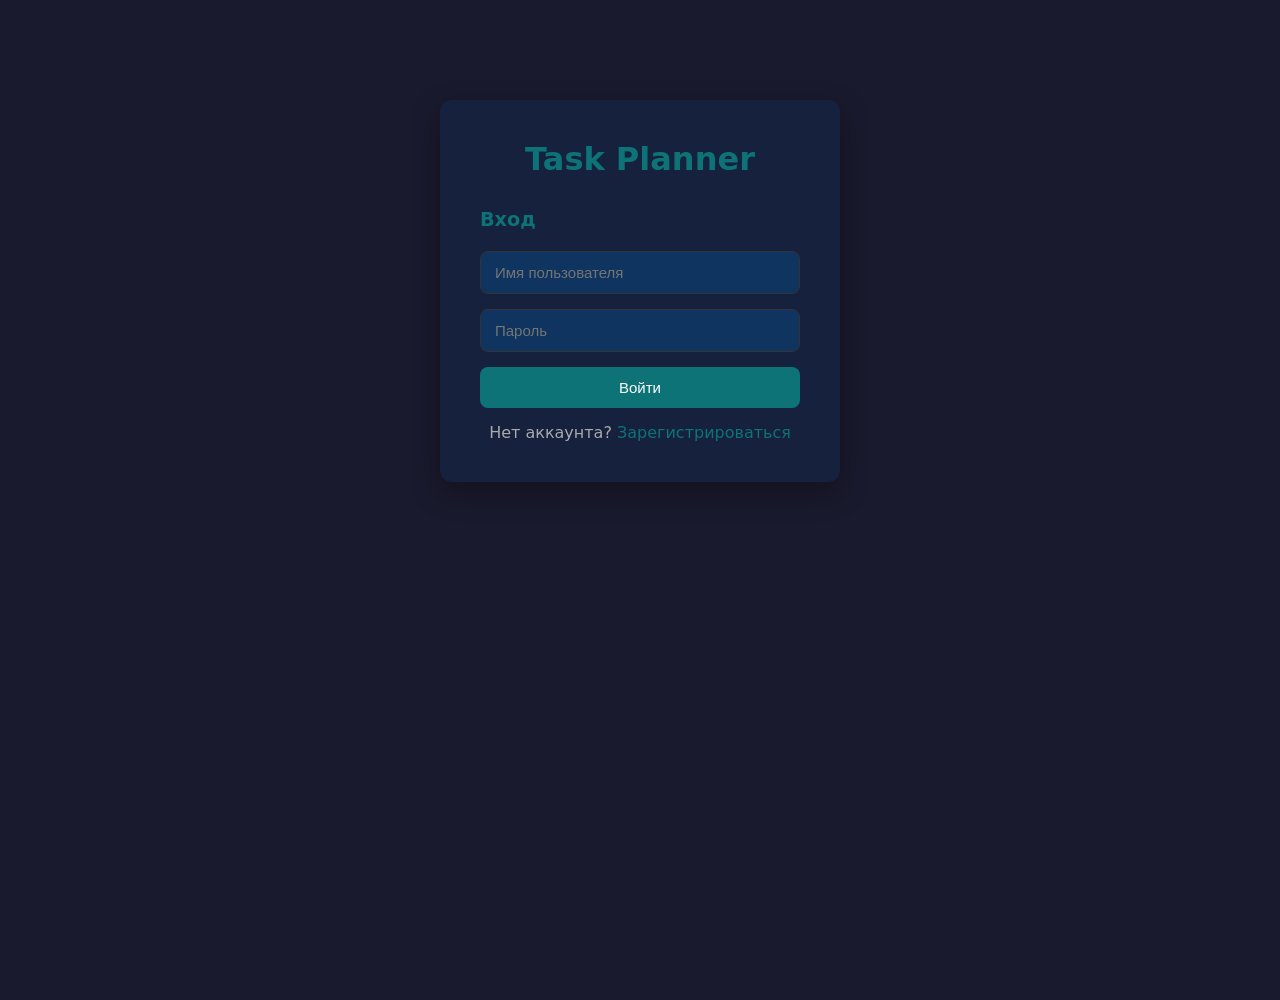
==== docs/index.html @ eadb4841 "refactor: remove overdue priority, add 7-day inactivity detection - Remove 'overdue' from PriorityEn" ====
<!DOCTYPE html>
<html lang="ru">
<head>
    <meta charset="UTF-8">
    <meta name="viewport" content="width=device-width, initial-scale=1.0">
    <title>Task Planner Dashboard</title>
    <link rel="stylesheet" href="css/styles.css">
    <link rel="stylesheet" href="css/kanban.css">
</head>
<body>
    <!-- Login Screen -->
    <div id="loginScreen" class="screen">
        <div class="login-container">
            <h1>Task Planner</h1>
            <div id="loginForm">
                <h2>Вход</h2>
                <input type="text" id="loginUsername" placeholder="Имя пользователя" />
                <input type="password" id="loginPassword" placeholder="Пароль" />
                <button onclick="app.login()">Войти</button>
                <p>Нет аккаунта? <a href="#" onclick="app.showRegister()">Зарегистрироваться</a></p>
            </div>
            <div id="registerForm" style="display: none;">
                <h2>Регистрация</h2>
                <input type="text" id="registerUsername" placeholder="Имя пользователя" />
                <input type="email" id="registerEmail" placeholder="Email" />
                <input type="password" id="registerPassword" placeholder="Пароль" />
                <button onclick="app.register()">Зарегистрироваться</button>
                <p>Уже есть аккаунт? <a href="#" onclick="app.showLogin()">Войти</a></p>
            </div>
        </div>
    </div>

    <!-- Main Dashboard -->
    <div id="dashboardScreen" class="screen" style="display: none;">
        <header>
            <h1>Task Planner Dashboard</h1>
            <div class="header-actions">
                <span id="currentUser"></span>
                <button onclick="app.showSettings()">⚙️ Настройки</button>
                <button onclick="app.showCalendar()">📅 Календарь</button>
                <button onclick="app.showOverdue()">⏰ Просрочка</button>
                <button onclick="app.showArchive()">📦 Архив</button>
                <button onclick="app.logout()">Выход</button>
            </div>
        </header>

        <div class="dashboard-content">
            <button class="add-task-btn" onclick="app.showCreateTaskModal()">+ Создать задачу</button>

            <div class="kanban-board">
                <div class="kanban-column" data-priority="urgent">
                    <div class="column-header urgent">
                        <h3>🔥 Срочная</h3>
                        <span class="task-count">0</span>
                    </div>
                    <div class="column-content" id="urgent-tasks"></div>
                </div>

                <div class="kanban-column" data-priority="medium">
                    <div class="column-header medium">
                        <h3>⚡ Средняя срочность</h3>
                        <span class="task-count">0</span>
                    </div>
                    <div class="column-content" id="medium-tasks"></div>
                </div>

                <div class="kanban-column" data-priority="low">
                    <div class="column-header low">
                        <h3>📌 Малая срочность</h3>
                        <span class="task-count">0</span>
                    </div>
                    <div class="column-content" id="low-tasks"></div>
                </div>

                <div class="kanban-column" data-priority="future">
                    <div class="column-header future">
                        <h3>🔮 В будущем</h3>
                        <span class="task-count">0</span>
                    </div>
                    <div class="column-content" id="future-tasks"></div>
                </div>
            </div>
        </div>
    </div>

    <!-- Create/Edit Task Modal -->
    <div id="taskModal" class="modal">
        <div class="modal-content">
            <span class="close" onclick="app.closeTaskModal()">&times;</span>
            <h2 id="taskModalTitle">Создать задачу</h2>
            <input type="text" id="taskTitle" placeholder="Название задачи" />
            <textarea id="taskDescription" placeholder="Описание задачи"></textarea>
            <select id="taskPriority">
                <option value="urgent">Срочная</option>
                <option value="medium">Средняя срочность</option>
                <option value="low">Малая срочность</option>
                <option value="future">В будущем</option>
            </select>
            <button onclick="app.saveTask()">Сохранить</button>
        </div>
    </div>

    <!-- Comments Modal -->
    <div id="commentsModal" class="modal">
        <div class="modal-content">
            <span class="close" onclick="app.closeCommentsModal()">&times;</span>
            <h2>Комментарии</h2>
            <div id="commentsList"></div>
            <div class="comment-input">
                <textarea id="newComment" placeholder="Добавить комментарий..."></textarea>
                <button onclick="app.addComment()">Отправить</button>
            </div>
        </div>
    </div>

    <!-- Postpone Modal -->
    <div id="postponeModal" class="modal">
        <div class="modal-content">
            <span class="close" onclick="app.closePostponeModal()">&times;</span>
            <h2>Отложить задачу</h2>
            <textarea id="postponeReason" placeholder="Причина отложения..."></textarea>
            <button onclick="app.postponeTask()">Отложить</button>
        </div>
    </div>

    <!-- Settings Modal -->
    <div id="settingsModal" class="modal">
        <div class="modal-content">
            <span class="close" onclick="app.closeSettingsModal()">&times;</span>
            <h2>Настройки</h2>
            <label>
                <input type="checkbox" id="autoStartTimer" />
                Автоматически запускать таймер при назначении задачи
            </label>
            <button onclick="app.saveSettings()">Сохранить</button>
        </div>
    </div>

    <!-- Calendar Modal -->
    <div id="calendarModal" class="modal">
        <div class="modal-content large">
            <span class="close" onclick="app.closeCalendarModal()">&times;</span>
            <h2>Календарь активности</h2>
            <div class="calendar-header">
                <button onclick="calendar.prevMonth()">◀</button>
                <span id="calendarTitle"></span>
                <button onclick="calendar.nextMonth()">▶</button>
            </div>
            <div id="calendarGrid"></div>
            <div id="calendarDetails"></div>
        </div>
    </div>

    <!-- Archive Modal -->
    <div id="archiveModal" class="modal">
        <div class="modal-content large">
            <span class="close" onclick="app.closeArchiveModal()">&times;</span>
            <h2>Архив задач</h2>
            <div id="archiveList"></div>
        </div>
    </div>

    <!-- Overdue Modal -->
    <div id="overdueModal" class="modal">
        <div class="modal-content">
            <span class="close" onclick="app.closeOverdueModal()">&times;</span>
            <h2>⏰ Просроченные задачи</h2>
            <div id="overdueList"></div>
        </div>
    </div>

    <script src="js/api.js"></script>
    <script src="js/auth.js"></script>
    <script src="js/websocket.js"></script>
    <script src="js/timer.js"></script>
    <script src="js/comments.js"></script>
    <script src="js/calendar.js"></script>
    <script src="js/notifications.js"></script>
    <script src="js/kanban.js"></script>
    <script src="js/app.js"></script>
</body>
</html>
---- docs/css/styles.css ----
* {
    box-sizing: border-box;
    margin: 0;
    padding: 0;
}

body {
    font-family: 'Segoe UI', system-ui, sans-serif;
    background: #1a1a2e;
    color: #eee;
    min-height: 100vh;
}

/* Login Screen */
.login-container {
    max-width: 400px;
    margin: 100px auto;
    padding: 40px;
    background: #16213e;
    border-radius: 12px;
    box-shadow: 0 10px 28px rgba(0,0,0,0.35);
}

.login-container h1 {
    text-align: center;
    color: #0d7377;
    margin-bottom: 30px;
}

.login-container h2 {
    font-size: 1.2rem;
    margin-bottom: 20px;
    color: #0d7377;
}

.login-container input {
    width: 100%;
    padding: 12px 14px;
    margin-bottom: 15px;
    border: 1px solid #333;
    border-radius: 8px;
    background: #0f3460;
    color: #fff;
    font-size: 15px;
}

.login-container input:focus {
    outline: none;
    border-color: #0d7377;
}

.login-container button {
    width: 100%;
    padding: 12px;
    border: none;
    border-radius: 8px;
    background: #0d7377;
    color: #fff;
    font-size: 15px;
    cursor: pointer;
    margin-bottom: 15px;
}

.login-container button:hover {
    background: #0a5c5f;
}

.login-container p {
    text-align: center;
    color: #aaa;
}

.login-container a {
    color: #0d7377;
    text-decoration: none;
}

.login-container a:hover {
    text-decoration: underline;
}

/* Header */
header {
    background: #16213e;
    padding: 20px 40px;
    display: flex;
    justify-content: space-between;
    align-items: center;
    box-shadow: 0 2px 10px rgba(0,0,0,0.3);
}

header h1 {
    color: #0d7377;
    font-size: 1.5rem;
}

.header-actions {
    display: flex;
    gap: 15px;
    align-items: center;
}

.header-actions span {
    color: #0d7377;
    font-weight: 600;
}

.header-actions button {
    padding: 10px 18px;
    border: none;
    border-radius: 8px;
    background: #0f3460;
    color: #fff;
    cursor: pointer;
    font-size: 14px;
}

.header-actions button:hover {
    background: #0d7377;
}

/* Dashboard Content */
.dashboard-content {
    padding: 30px 40px;
}

.add-task-btn {
    padding: 12px 24px;
    border: none;
    border-radius: 8px;
    background: #0d7377;
    color: #fff;
    font-size: 16px;
    cursor: pointer;
    margin-bottom: 30px;
}

.add-task-btn:hover {
    background: #0a5c5f;
}

/* Modal */
.modal {
    display: none;
    position: fixed;
    z-index: 1000;
    left: 0;
    top: 0;
    width: 100%;
    height: 100%;
    background-color: rgba(0,0,0,0.7);
}

.modal-content {
    background-color: #16213e;
    margin: 5% auto;
    padding: 30px;
    border-radius: 12px;
    width: 90%;
    max-width: 500px;
    box-shadow: 0 10px 40px rgba(0,0,0,0.5);
}

.modal-content.large {
    max-width: 800px;
}

.close {
    color: #aaa;
    float: right;
    font-size: 28px;
    font-weight: bold;
    cursor: pointer;
}

.close:hover {
    color: #fff;
}

.modal-content h2 {
    color: #0d7377;
    margin-bottom: 20px;
}

.modal-content input,
.modal-content textarea,
.modal-content select {
    width: 100%;
    padding: 12px 14px;
    margin-bottom: 15px;
    border: 1px solid #333;
    border-radius: 8px;
    background: #0f3460;
    color: #fff;
    font-size: 15px;
    font-family: inherit;
}

.modal-content textarea {
    min-height: 100px;
    resize: vertical;
}

.modal-content input:focus,
.modal-content textarea:focus,
.modal-content select:focus {
    outline: none;
    border-color: #0d7377;
}

.modal-content button {
    padding: 12px 24px;
    border: none;
    border-radius: 8px;
    background: #0d7377;
    color: #fff;
    font-size: 15px;
    cursor: pointer;
}

.modal-content button:hover {
    background: #0a5c5f;
}

.modal-content label {
    display: flex;
    align-items: center;
    gap: 10px;
    margin-bottom: 15px;
    cursor: pointer;
}

.modal-content input[type="checkbox"] {
    width: auto;
    margin: 0;
}

/* Comments */
#commentsList {
    max-height: 400px;
    overflow-y: auto;
    margin-bottom: 20px;
}

.comment-item {
    background: #0f3460;
    padding: 12px;
    border-radius: 8px;
    margin-bottom: 10px;
}

.comment-header {
    display: flex;
    justify-content: space-between;
    margin-bottom: 8px;
}

.comment-author {
    color: #0d7377;
    font-weight: 600;
}

.comment-date {
    color: #888;
    font-size: 12px;
}

.comment-text {
    color: #eee;
}

.comment-actions {
    margin-top: 8px;
    display: flex;
    gap: 10px;
}

.comment-actions button {
    padding: 4px 12px;
    font-size: 12px;
    background: #555;
}

.comment-input {
    display: flex;
    gap: 10px;
}

.comment-input textarea {
    flex: 1;
    min-height: 60px;
}

/* Calendar */
.calendar-header {
    display: flex;
    justify-content: space-between;
    align-items: center;
    margin-bottom: 20px;
}

.calendar-header button {
    padding: 8px 16px;
    background: #0f3460;
}

#calendarGrid {
    display: grid;
    grid-template-columns: repeat(7, 1fr);
    gap: 8px;
    margin-bottom: 20px;
}

.calendar-day {
    background: #0f3460;
    padding: 10px;
    border-radius: 8px;
    text-align: center;
    cursor: pointer;
    min-height: 60px;
}

.calendar-day:hover {
    background: #0d7377;
}

.calendar-day.active {
    background: #0d7377;
    border: 2px solid #0a5c5f;
}

.calendar-day.has-activity {
    border: 2px solid #0d7377;
}

#calendarDetails {
    background: #0f3460;
    padding: 15px;
    border-radius: 8px;
    min-height: 100px;
}

/* Archive */
#archiveList {
    max-height: 500px;
    overflow-y: auto;
}

.archive-item {
    background: #0f3460;
    padding: 15px;
    border-radius: 8px;
    margin-bottom: 10px;
}

.archive-item h3 {
    color: #0d7377;
    margin-bottom: 8px;
}

.archive-item p {
    color: #aaa;
    font-size: 14px;
}

/* Responsive */
@media (max-width: 1200px) {
    .kanban-board {
        grid-template-columns: repeat(2, 1fr);
    }
}

@media (max-width: 768px) {
    header {
        flex-direction: column;
        gap: 15px;
    }

    .header-actions {
        flex-wrap: wrap;
        justify-content: center;
    }

    .dashboard-content {
        padding: 20px;
    }

    .kanban-board {
        grid-template-columns: 1fr;
    }

    .modal-content {
        width: 95%;
        margin: 10% auto;
    }
}

/* Calendar today highlight */
.calendar-day.today {
    background: #0d7377;
    color: white;
    font-weight: bold;
    border: 2px solid #14ffec;
}

.calendar-day.today:hover {
    background: #0a5a5d;
}
---- docs/css/kanban.css ----
/* Kanban Board */
.kanban-board {
    display: grid;
    grid-template-columns: repeat(4, 1fr);
    gap: 20px;
}

.kanban-column {
    background: #16213e;
    border-radius: 12px;
    padding: 15px;
    min-height: 500px;
}

.column-header {
    padding: 12px;
    border-radius: 8px;
    margin-bottom: 15px;
    display: flex;
    justify-content: space-between;
    align-items: center;
}

.column-header.urgent {
    background: rgba(231, 76, 60, 0.2);
    border-left: 4px solid #e74c3c;
}

.column-header.medium {
    background: rgba(243, 156, 18, 0.2);
    border-left: 4px solid #f39c12;
}

.column-header.low {
    background: rgba(52, 152, 219, 0.2);
    border-left: 4px solid #3498db;
}

.column-header.future {
    background: rgba(149, 165, 166, 0.2);
    border-left: 4px solid #95a5a6;
}

.column-header h3 {
    font-size: 1rem;
    color: #fff;
}

.task-count {
    background: #0f3460;
    padding: 4px 12px;
    border-radius: 12px;
    font-size: 14px;
    font-weight: 600;
}

.column-content {
    min-height: 400px;
}

/* Task Card */
.task-card {
    background: #0f3460;
    border-radius: 8px;
    padding: 15px;
    margin-bottom: 12px;
    cursor: move;
    transition: all 0.2s;
    border-left: 3px solid transparent;
}

.task-card:hover {
    transform: translateY(-2px);
    box-shadow: 0 4px 12px rgba(0,0,0,0.3);
}

.task-card.dragging {
    opacity: 0.5;
}

.task-card.urgent {
    border-left-color: #e74c3c;
}

.task-card.medium {
    border-left-color: #f39c12;
}

.task-card.low {
    border-left-color: #3498db;
}

.task-card.future {
    border-left-color: #95a5a6;
}

.task-header {
    display: flex;
    justify-content: space-between;
    align-items: flex-start;
    margin-bottom: 10px;
}

.task-title {
    font-size: 16px;
    font-weight: 600;
    color: #fff;
    flex: 1;
}

.task-status {
    display: flex;
    gap: 5px;
}

.status-badge {
    padding: 4px 8px;
    border-radius: 4px;
    font-size: 12px;
    font-weight: 600;
}

.status-badge.completed {
    background: rgba(46, 204, 113, 0.2);
    color: #2ecc71;
}

.status-badge.postponed {
    background: rgba(241, 196, 15, 0.2);
    color: #f1c40f;
}

.status-badge.in-progress {
    background: rgba(52, 152, 219, 0.2);
    color: #3498db;
}

.task-description {
    color: #aaa;
    font-size: 14px;
    margin-bottom: 12px;
    line-height: 1.4;
}

.task-meta {
    display: flex;
    justify-content: space-between;
    align-items: center;
    margin-bottom: 12px;
    font-size: 13px;
    color: #888;
}

.task-assignee {
    display: flex;
    align-items: center;
    gap: 6px;
}

.assignee-avatar {
    width: 24px;
    height: 24px;
    border-radius: 50%;
    background: #0d7377;
    display: flex;
    align-items: center;
    justify-content: center;
    font-size: 12px;
    font-weight: 600;
    color: #fff;
}

.task-timer {
    display: flex;
    align-items: center;
    gap: 6px;
}

.timer-active {
    color: #2ecc71;
    animation: pulse 2s infinite;
}

@keyframes pulse {
    0%, 100% { opacity: 1; }
    50% { opacity: 0.5; }
}

.task-actions {
    display: flex;
    gap: 8px;
    flex-wrap: wrap;
}

.task-actions button {
    padding: 6px 12px;
    border: none;
    border-radius: 6px;
    font-size: 13px;
    cursor: pointer;
    transition: all 0.2s;
}

.btn-assign {
    background: #0d7377;
    color: #fff;
}

.btn-assign:hover {
    background: #0a5c5f;
}

.btn-timer {
    background: #3498db;
    color: #fff;
}

.btn-timer:hover {
    background: #2980b9;
}

.btn-complete {
    background: #2ecc71;
    color: #fff;
}

.btn-complete:hover {
    background: #27ae60;
}

.btn-postpone {
    background: #f39c12;
    color: #fff;
}

.btn-postpone:hover {
    background: #e67e22;
}

.btn-comments {
    background: #9b59b6;
    color: #fff;
}

.btn-comments:hover {
    background: #8e44ad;
}

.btn-archive {
    background: #555;
    color: #fff;
}

.btn-archive:hover {
    background: #666;
}

.btn-delete {
    background: #e74c3c;
    color: #fff;
}

.btn-delete:hover {
    background: #c0392b;
}

/* Drag and Drop */
.column-content.drag-over {
    background: rgba(13, 115, 119, 0.1);
    border: 2px dashed #0d7377;
    border-radius: 8px;
}

/* Empty State */
.empty-state {
    text-align: center;
    padding: 40px 20px;
    color: #666;
}

.empty-state p {
    font-size: 14px;
}
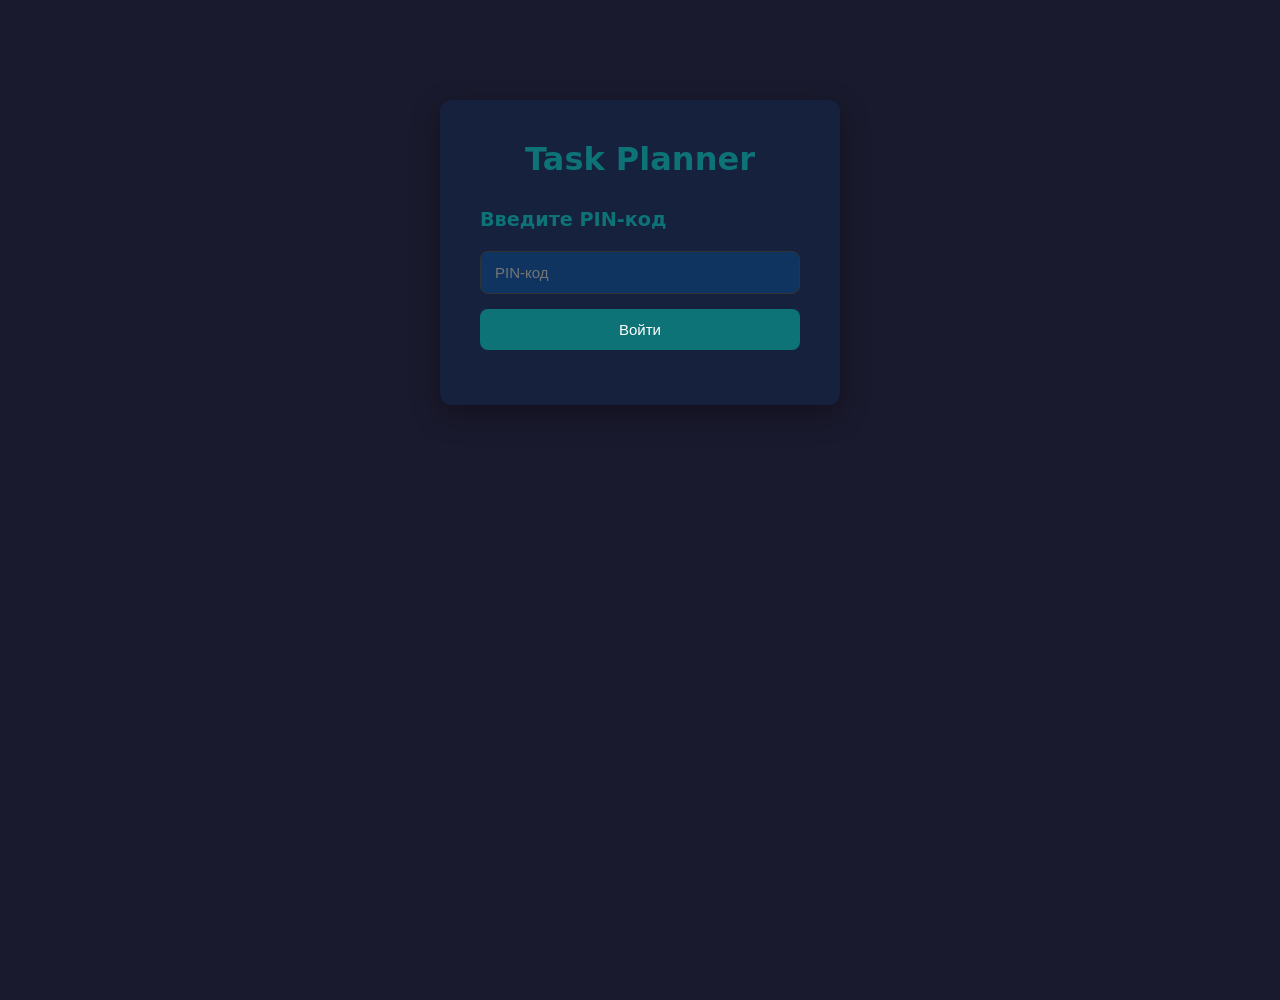
==== commit 208bfd7b: "Система пин-кода для доступа к сайту   - Архив отображается карточками вместо списка   - Детальный п" ====
--- a/docs/index.html
+++ b/docs/index.html
@@ -8,8 +8,21 @@
     <link rel="stylesheet" href="css/kanban.css">
 </head>
 <body>
+    <!-- Pin Code Screen -->
+    <div id="pinScreen" class="screen">
+        <div class="login-container">
+            <h1>Task Planner</h1>
+            <div id="pinForm">
+                <h2>Введите PIN-код</h2>
+                <input type="password" id="pinCode" placeholder="PIN-код" maxlength="10" onkeypress="if(event.key==='Enter') app.checkPin()" />
+                <button onclick="app.checkPin()">Войти</button>
+                <p id="pinError" style="color: red; display: none;">Неверный PIN-код</p>
+            </div>
+        </div>
+    </div>
+
     <!-- Login Screen -->
-    <div id="loginScreen" class="screen">
+    <div id="loginScreen" class="screen" style="display: none;">
         <div class="login-container">
             <h1>Task Planner</h1>
             <div id="loginForm">
@@ -36,10 +49,11 @@
             <h1>Task Planner Dashboard</h1>
             <div class="header-actions">
                 <span id="currentUser"></span>
+                <button id="adminBtn" onclick="app.showAdminPanel()" style="display: none;">👑 Админка</button>
                 <button onclick="app.showSettings()">⚙️ Настройки</button>
                 <button onclick="app.showCalendar()">📅 Календарь</button>
+                <button onclick="app.showArchive()">📦 Архив</button>
                 <button onclick="app.showOverdue()">⏰ Просрочка</button>
-                <button onclick="app.showArchive()">📦 Архив</button>
                 <button onclick="app.logout()">Выход</button>
             </div>
         </header>
@@ -96,6 +110,9 @@
                 <option value="low">Малая срочность</option>
                 <option value="future">В будущем</option>
             </select>
+            <select id="taskAssignee">
+                <option value="">Не назначена</option>
+            </select>
             <button onclick="app.saveTask()">Сохранить</button>
         </div>
     </div>
@@ -110,16 +127,6 @@
                 <textarea id="newComment" placeholder="Добавить комментарий..."></textarea>
                 <button onclick="app.addComment()">Отправить</button>
             </div>
-        </div>
-    </div>
-
-    <!-- Postpone Modal -->
-    <div id="postponeModal" class="modal">
-        <div class="modal-content">
-            <span class="close" onclick="app.closePostponeModal()">&times;</span>
-            <h2>Отложить задачу</h2>
-            <textarea id="postponeReason" placeholder="Причина отложения..."></textarea>
-            <button onclick="app.postponeTask()">Отложить</button>
         </div>
     </div>
 
@@ -160,12 +167,47 @@
         </div>
     </div>
 
+    <!-- Task Detail Modal -->
+    <div id="taskDetailModal" class="modal">
+        <div class="modal-content large">
+            <span class="close" onclick="app.closeTaskDetailModal()">&times;</span>
+            <div id="taskDetailContent"></div>
+        </div>
+    </div>
+
     <!-- Overdue Modal -->
     <div id="overdueModal" class="modal">
         <div class="modal-content">
             <span class="close" onclick="app.closeOverdueModal()">&times;</span>
             <h2>⏰ Просроченные задачи</h2>
             <div id="overdueList"></div>
+        </div>
+    </div>
+
+    <!-- Admin Panel Modal -->
+    <div id="adminModal" class="modal">
+        <div class="modal-content large">
+            <span class="close" onclick="app.closeAdminModal()">&times;</span>
+            <h2>👑 Панель администратора</h2>
+
+            <!-- Pin Code Management -->
+            <div class="admin-section">
+                <h3>🔐 Управление PIN-кодом</h3>
+                <div class="pin-management">
+                    <p>Текущий PIN-код: <strong id="currentPin">****</strong></p>
+                    <div style="margin-top: 15px;">
+                        <input type="text" id="newPinCode" placeholder="Новый PIN-код" maxlength="10" style="width: 200px; margin-right: 10px;" />
+                        <button onclick="app.updatePinCode()" style="background: #0d7377; color: white; padding: 8px 16px; border: none; border-radius: 4px; cursor: pointer;">Изменить PIN</button>
+                    </div>
+                    <p style="color: #888; font-size: 12px; margin-top: 8px;">PIN-код используется для доступа к сайту</p>
+                </div>
+            </div>
+
+            <!-- User Management -->
+            <div class="admin-section">
+                <h3>👥 Управление пользователями</h3>
+                <div id="adminUserList"></div>
+            </div>
         </div>
     </div>
 
--- a/docs/css/styles.css
+++ b/docs/css/styles.css
@@ -371,27 +371,195 @@
 }
 
 @media (max-width: 768px) {
+    /* Header mobile adaptation */
     header {
         flex-direction: column;
         gap: 15px;
+        padding: 15px 20px;
+    }
+
+    header h1 {
+        font-size: 1.25rem;
     }
 
     .header-actions {
         flex-wrap: wrap;
         justify-content: center;
-    }
-
+        width: 100%;
+    }
+
+    .header-actions button {
+        padding: 12px 16px;
+        font-size: 14px;
+        min-width: 44px;
+        min-height: 44px;
+    }
+
+    .header-actions span {
+        width: 100%;
+        text-align: center;
+        font-size: 14px;
+    }
+
+    /* Dashboard content */
     .dashboard-content {
         padding: 20px;
     }
 
+    /* Kanban board */
     .kanban-board {
         grid-template-columns: 1fr;
     }
 
+    /* Modal windows mobile adaptation */
     .modal-content {
         width: 95%;
-        margin: 10% auto;
+        margin: 5% auto;
+        padding: 20px;
+    }
+
+    .modal-content.large {
+        width: 95%;
+        max-width: none;
+    }
+
+    .close {
+        font-size: 36px;
+        line-height: 1;
+        padding: 8px;
+        margin: -8px -8px 0 0;
+        min-width: 44px;
+        min-height: 44px;
+        display: flex;
+        align-items: center;
+        justify-content: center;
+    }
+
+    .modal-content h2 {
+        font-size: 1.25rem;
+        margin-bottom: 15px;
+    }
+
+    /* Forms mobile adaptation */
+    .modal-content input,
+    .modal-content textarea,
+    .modal-content select,
+    .login-container input {
+        padding: 14px;
+        font-size: 16px;
+        min-height: 44px;
+    }
+
+    .modal-content textarea {
+        min-height: 120px;
+    }
+
+    .modal-content button,
+    .login-container button,
+    .add-task-btn {
+        padding: 14px 20px;
+        font-size: 16px;
+        min-height: 44px;
+    }
+
+    /* Calendar mobile */
+    .calendar-day {
+        min-height: 50px;
+        padding: 8px;
+        font-size: 14px;
+    }
+
+    /* Comments mobile */
+    .comment-input {
+        flex-direction: column;
+    }
+
+    .comment-input textarea {
+        min-height: 80px;
+    }
+
+    .comment-actions button {
+        padding: 8px 14px;
+        min-height: 44px;
+        font-size: 14px;
+    }
+}
+
+@media (max-width: 375px) {
+    /* Extra small screens */
+    header {
+        padding: 12px 15px;
+    }
+
+    header h1 {
+        font-size: 1.1rem;
+    }
+
+    .header-actions {
+        gap: 10px;
+    }
+
+    .header-actions button {
+        padding: 10px 14px;
+        font-size: 13px;
+        flex: 1 1 calc(50% - 5px);
+    }
+
+    .dashboard-content {
+        padding: 15px;
+    }
+
+    .modal-content {
+        width: 100%;
+        margin: 0;
+        padding: 15px;
+        border-radius: 0;
+        min-height: 100vh;
+    }
+
+    .modal-content.large {
+        width: 100%;
+    }
+
+    .login-container {
+        margin: 50px auto;
+        padding: 25px;
+        width: 95%;
+    }
+
+    #calendarGrid {
+        gap: 4px;
+    }
+
+    .calendar-day {
+        min-height: 40px;
+        padding: 6px;
+        font-size: 12px;
+    }
+}
+
+@media (max-width: 320px) {
+    /* Minimum supported width */
+    header h1 {
+        font-size: 1rem;
+    }
+
+    .header-actions button {
+        font-size: 12px;
+        padding: 10px 12px;
+    }
+
+    .modal-content input,
+    .modal-content textarea,
+    .modal-content select,
+    .login-container input {
+        font-size: 14px;
+    }
+
+    .modal-content button,
+    .login-container button,
+    .add-task-btn {
+        font-size: 14px;
     }
 }
 
@@ -406,3 +574,143 @@
 .calendar-day.today:hover {
     background: #0a5a5d;
 }
+
+/* Archive Cards */
+#archiveList {
+    display: grid;
+    grid-template-columns: repeat(auto-fill, minmax(300px, 1fr));
+    gap: 20px;
+    padding: 20px 0;
+}
+
+.archive-card {
+    background: #16213e;
+    border-radius: 8px;
+    padding: 20px;
+    cursor: pointer;
+    transition: all 0.3s ease;
+    border: 2px solid transparent;
+}
+
+.archive-card:hover {
+    transform: translateY(-4px);
+    border-color: #0d7377;
+    box-shadow: 0 8px 16px rgba(13, 115, 119, 0.3);
+}
+
+.archive-card h3 {
+    color: #14ffec;
+    margin-bottom: 12px;
+    font-size: 18px;
+}
+
+.archive-meta {
+    display: flex;
+    flex-direction: column;
+    gap: 8px;
+    color: #aaa;
+    font-size: 14px;
+}
+
+.archive-meta span {
+    display: flex;
+    align-items: center;
+    gap: 6px;
+}
+
+/* Task Detail Modal */
+.task-detail-info {
+    background: #0f1624;
+    padding: 20px;
+    border-radius: 8px;
+    margin: 20px 0;
+}
+
+.task-detail-info p {
+    margin: 12px 0;
+    line-height: 1.6;
+}
+
+.task-detail-comments {
+    margin-top: 30px;
+}
+
+.task-detail-comments h3 {
+    color: #14ffec;
+    margin-bottom: 20px;
+    padding-bottom: 10px;
+    border-bottom: 2px solid #0d7377;
+}
+
+.detail-comment {
+    background: #0f1624;
+    padding: 15px;
+    border-radius: 8px;
+    margin-bottom: 15px;
+    border-left: 3px solid #0d7377;
+}
+
+.detail-comment .comment-header {
+    display: flex;
+    justify-content: space-between;
+    margin-bottom: 10px;
+    color: #14ffec;
+}
+
+.detail-comment .comment-date {
+    color: #888;
+    font-size: 12px;
+}
+
+.detail-comment .comment-text {
+    color: #ddd;
+    line-height: 1.6;
+}
+
+/* Admin Panel Sections */
+.admin-section {
+    background: #0f1624;
+    padding: 20px;
+    border-radius: 8px;
+    margin-bottom: 20px;
+    border-left: 4px solid #0d7377;
+}
+
+.admin-section h3 {
+    color: #14ffec;
+    margin-bottom: 15px;
+    font-size: 18px;
+}
+
+.pin-management {
+    padding: 15px;
+    background: #16213e;
+    border-radius: 6px;
+}
+
+.pin-management p {
+    margin: 10px 0;
+}
+
+.pin-management strong {
+    color: #14ffec;
+    font-size: 18px;
+}
+
+.pin-management input {
+    background: #0f1624;
+    border: 2px solid #0d7377;
+    color: #eee;
+    padding: 8px 12px;
+    border-radius: 4px;
+    font-size: 14px;
+}
+
+.pin-management input:focus {
+    outline: none;
+    border-color: #14ffec;
+}
+
+.pin-management button:hover {
+    background: #0a5a5d !important;
+}
--- a/docs/css/kanban.css
+++ b/docs/css/kanban.css
@@ -125,10 +125,6 @@
     color: #2ecc71;
 }
 
-.status-badge.postponed {
-    background: rgba(241, 196, 15, 0.2);
-    color: #f1c40f;
-}
 
 .status-badge.in-progress {
     background: rgba(52, 152, 219, 0.2);
@@ -228,14 +224,6 @@
     background: #27ae60;
 }
 
-.btn-postpone {
-    background: #f39c12;
-    color: #fff;
-}
-
-.btn-postpone:hover {
-    background: #e67e22;
-}
 
 .btn-comments {
     background: #9b59b6;
@@ -281,3 +269,268 @@
 .empty-state p {
     font-size: 14px;
 }
+
+/* Mobile Adaptation */
+@media (max-width: 768px) {
+    .kanban-board {
+        grid-template-columns: 1fr;
+        gap: 16px;
+        overflow-x: auto;
+        -webkit-overflow-scrolling: touch;
+    }
+
+    .kanban-column {
+        min-height: auto;
+        padding: 16px;
+    }
+
+    .column-header {
+        padding: 14px;
+        margin-bottom: 12px;
+    }
+
+    .column-header h3 {
+        font-size: 1.1rem;
+    }
+
+    .task-count {
+        padding: 6px 14px;
+        font-size: 15px;
+    }
+
+    .column-content {
+        min-height: auto;
+    }
+
+    /* Touch-friendly task cards */
+    .task-card {
+        padding: 18px;
+        margin-bottom: 14px;
+        min-height: 44px;
+        cursor: pointer;
+    }
+
+    .task-card:active {
+        transform: scale(0.98);
+    }
+
+    .task-title {
+        font-size: 17px;
+        line-height: 1.4;
+    }
+
+    .task-description {
+        font-size: 15px;
+        line-height: 1.5;
+    }
+
+    .task-meta {
+        font-size: 14px;
+        flex-wrap: wrap;
+        gap: 8px;
+    }
+
+    .assignee-avatar {
+        width: 28px;
+        height: 28px;
+        font-size: 13px;
+    }
+
+    /* Touch-friendly buttons */
+    .task-actions {
+        gap: 10px;
+    }
+
+    .task-actions button {
+        padding: 10px 16px;
+        font-size: 14px;
+        min-height: 44px;
+        min-width: 44px;
+        flex: 1 1 auto;
+    }
+
+    /* Horizontal scroll hint */
+    .kanban-board::after {
+        content: '';
+        display: block;
+        width: 1px;
+        height: 1px;
+    }
+}
+
+@media (max-width: 375px) {
+    .kanban-board {
+        gap: 12px;
+        padding: 0 4px;
+    }
+
+    .kanban-column {
+        padding: 12px;
+    }
+
+    .column-header {
+        padding: 12px;
+        flex-direction: column;
+        align-items: flex-start;
+        gap: 8px;
+    }
+
+    .column-header h3 {
+        font-size: 1rem;
+    }
+
+    .task-count {
+        align-self: flex-end;
+    }
+
+    .task-card {
+        padding: 16px;
+    }
+
+    .task-title {
+        font-size: 16px;
+    }
+
+    .task-description {
+        font-size: 14px;
+    }
+
+    .task-meta {
+        font-size: 13px;
+    }
+
+    .task-actions {
+        flex-direction: column;
+        gap: 8px;
+    }
+
+    .task-actions button {
+        width: 100%;
+        padding: 12px;
+    }
+
+    .status-badge {
+        padding: 5px 10px;
+        font-size: 13px;
+    }
+}
+
+/* Expandable Comments */
+.task-title.clickable {
+    cursor: pointer;
+    user-select: none;
+    display: flex;
+    align-items: center;
+    gap: 8px;
+}
+
+.task-title.clickable:hover {
+    color: #3498db;
+}
+
+.expand-icon {
+    font-size: 12px;
+    transition: transform 0.2s;
+    display: inline-block;
+}
+
+.task-comments-section {
+    margin-top: 12px;
+    padding: 12px;
+    background: rgba(0, 0, 0, 0.2);
+    border-radius: 6px;
+    max-height: 300px;
+    overflow-y: auto;
+}
+
+.inline-comment {
+    background: rgba(255, 255, 255, 0.05);
+    padding: 10px;
+    border-radius: 6px;
+    margin-bottom: 8px;
+}
+
+.inline-comment:last-child {
+    margin-bottom: 0;
+}
+
+.comment-header {
+    display: flex;
+    justify-content: space-between;
+    align-items: center;
+    margin-bottom: 6px;
+}
+
+.comment-header strong {
+    color: #3498db;
+    font-size: 14px;
+}
+
+.comment-date {
+    color: #95a5a6;
+    font-size: 12px;
+}
+
+.comment-text {
+    color: #ecf0f1;
+    font-size: 14px;
+    line-height: 1.5;
+}
+
+.no-comments,
+.comments-loading,
+.error-comments {
+    text-align: center;
+    color: #95a5a6;
+    padding: 12px;
+    font-size: 14px;
+}
+
+.error-comments {
+    color: #e74c3c;
+}
+
+/* Edit Button */
+.btn-edit {
+    background: #9b59b6;
+}
+
+.btn-edit:hover {
+    background: #8e44ad;
+}
+
+/* Assignee Badge Above Title */
+.task-assignee-badge {
+    display: flex;
+    align-items: center;
+    gap: 8px;
+    margin-bottom: 10px;
+    padding: 6px 10px;
+    background: rgba(52, 152, 219, 0.2);
+    border-radius: 6px;
+    font-size: 13px;
+}
+
+.task-assignee-badge.unassigned {
+    background: rgba(149, 165, 166, 0.2);
+    color: #95a5a6;
+    justify-content: center;
+}
+
+.assignee-avatar-small {
+    width: 24px;
+    height: 24px;
+    border-radius: 50%;
+    background: #3498db;
+    display: flex;
+    align-items: center;
+    justify-content: center;
+    font-size: 11px;
+    font-weight: bold;
+    color: white;
+}
+
+.assignee-name {
+    color: #3498db;
+    font-weight: 600;
+}
